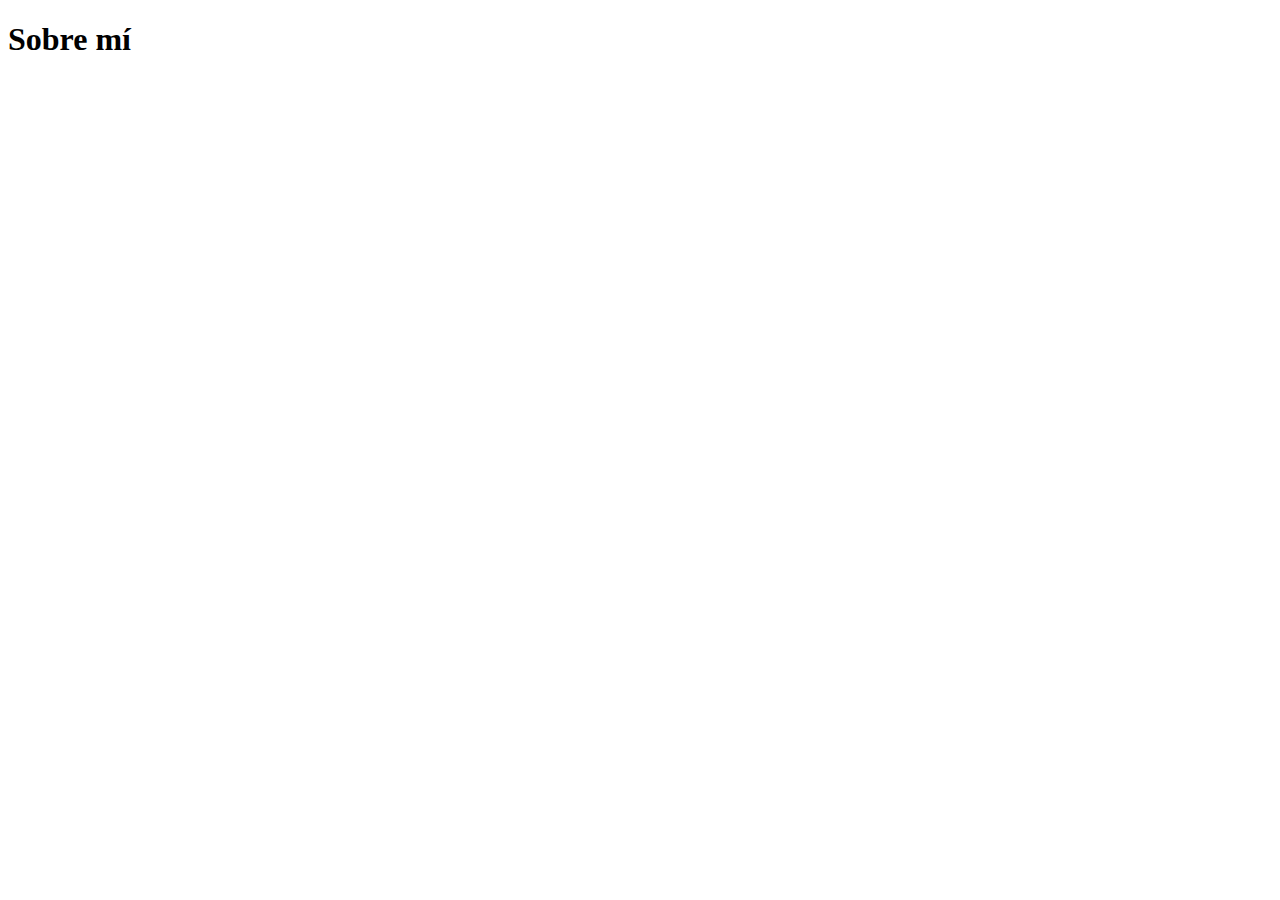
==== about.html @ 172fbe13 "Crea nueva página y organiza los estilos" ====
<!DOCTYPE html>
<html lang="es-CO">
<head>
    <meta charset="UTF-8">
    <meta name="viewport" content="width=device-width, initial-scale=1.0">
    <title>Sobre mí</title>
</head>
<body>
    <h1>Sobre mí</h1>
</body>
</html>
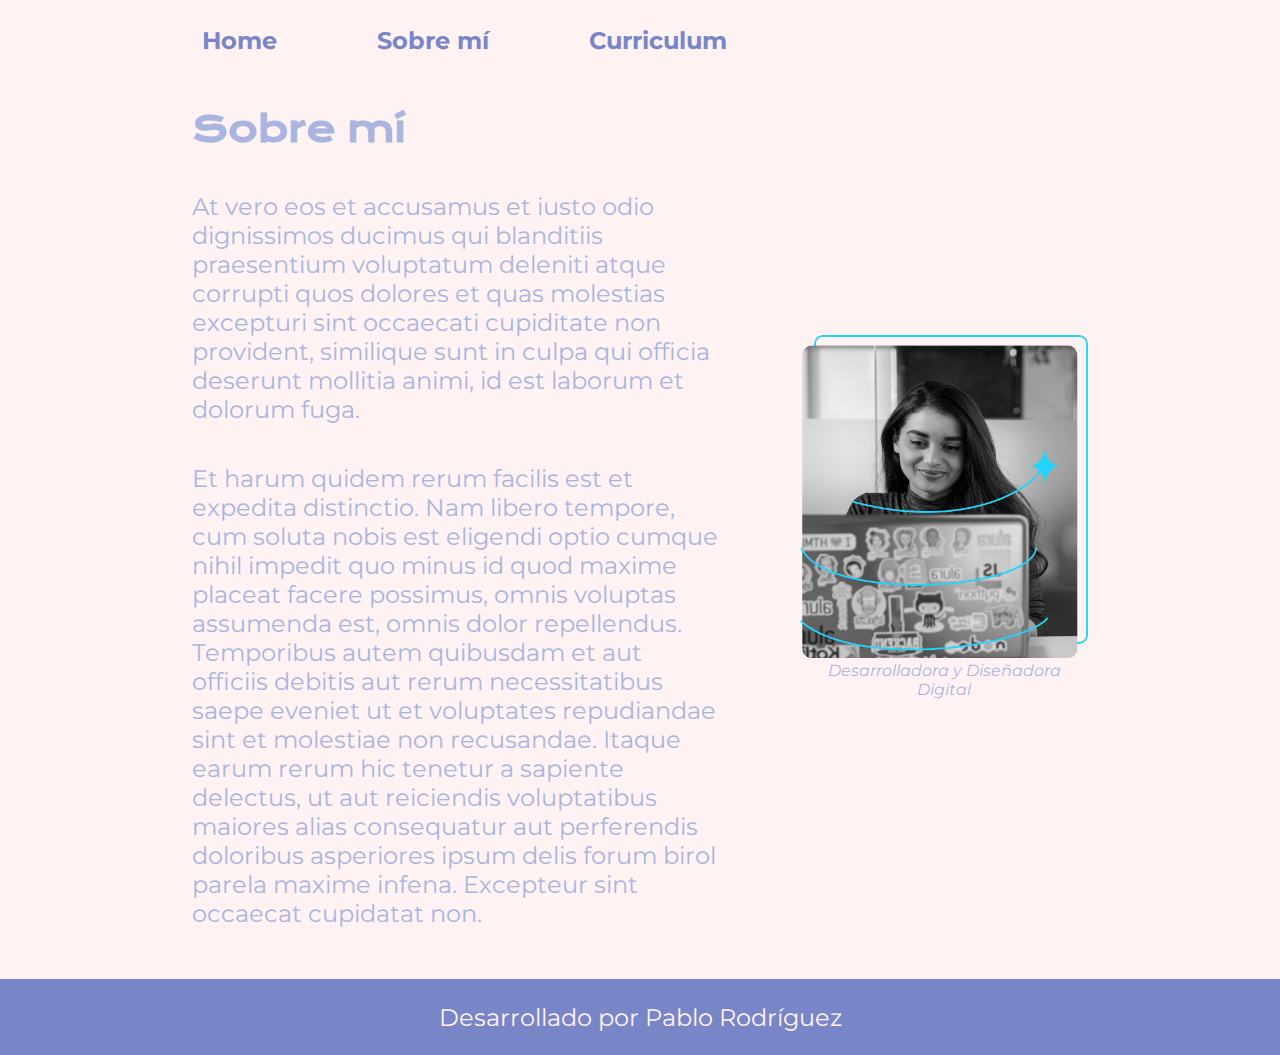
==== commit 92adc6f7: "Agregar archivo readme.md y modificaciones por buenas prácticas" ====
--- a/about.html
+++ b/about.html
@@ -3,9 +3,43 @@
 <head>
     <meta charset="UTF-8">
     <meta name="viewport" content="width=device-width, initial-scale=1.0">
+    <meta name="description" content="Información sobre Ana García, desarrolladora Front-end.">
+    <meta name="keywords" content="Ana García, desarrolladora, React, HTML, CSS">
     <title>Sobre mí</title>
+
+    <link rel="stylesheet" href="./styles/style.css">
 </head>
 <body>
-    <h1>Sobre mí</h1>
+    <header class="header">
+        <!-- Etiqueta con semantica de navegación. Contendrá enlaces importantes para la navegación -->
+        <nav class="header__menu">
+            <ul class="header__menu__container">
+                <li><a class="header__menu__link" href="index.html">Home</a></li>
+                <li><a class="header__menu__link" href="about.html">Sobre mí</a></li>
+                <li><a class="header__menu__link" href="curriculum.html">Curriculum</a></li>
+            </ul>
+        </nav>
+    </header>
+    <main class="presentacion">
+        <section class="presentacion__contenido">
+            <h1 class="presentacion__contenido__titulo">
+                Sobre mí
+            </h1>
+            
+            <p class="presentacion__contenido__texto">
+                At vero eos et accusamus et iusto odio dignissimos ducimus qui blanditiis praesentium voluptatum deleniti atque corrupti quos dolores et quas molestias excepturi sint occaecati cupiditate non provident, similique sunt in culpa qui officia deserunt mollitia animi, id est laborum et dolorum fuga.
+            </p>
+            <p class="presentacion__contenido__texto">
+                Et harum quidem rerum facilis est et expedita distinctio. Nam libero tempore, cum soluta nobis est eligendi optio cumque nihil impedit quo minus id quod maxime placeat facere possimus, omnis voluptas assumenda est, omnis dolor repellendus. Temporibus autem quibusdam et aut officiis debitis aut rerum necessitatibus saepe eveniet ut et voluptates repudiandae sint et molestiae non recusandae. Itaque earum rerum hic tenetur a sapiente delectus, ut aut reiciendis voluptatibus maiores alias consequatur aut perferendis doloribus asperiores ipsum delis forum birol parela maxime infena. Excepteur sint occaecat cupidatat non.
+            </p>
+        </section>
+        <figure class="presentacion__figura">
+            <img class="presentacion__figura__img" src="./assets/Imagem.png" alt="Fotografía de Ana García trabajando">
+            <figcaption class="presentacion__figura__caption">Desarrolladora y Diseñadora Digital</figcaption>
+        </figure>
+    </main>
+    <footer class="footer">
+        <p>Desarrollado por Pablo Rodríguez</p>
+    </footer>
 </body>
 </html>--- a/styles/style.css
+++ b/styles/style.css
@@ -0,0 +1,202 @@
+@import url('https://fonts.googleapis.com/css2?family=Krona+One&family=Montserrat:ital,wght@0,100..900;1,100..900&display=swap');
+
+/*
+DECLARACIÓN VARIABLES 
+-Las variables que declaramos siempre inician por: --
+-Para utilizar las variables lo hacemos usando la función "var( <--COLOCAMOS_NOMBRE_VARIABLE> )"
+*/
+:root {/*corresponde al alcance global*/
+    /*Colores*/
+    /*Podemos usar Color hunt" o cualquier sitio de paleta de colores para cambiar a nuestro gusto el sitio web solo modificando estas variables*/
+    /*PALETA COLOR 1*/
+    --color-primario: #000000;/*corresponde al color de fondo*/
+    --color-secundario: #F6F6F6;/*corresponde al color como blanco usado especialmente en los textos*/
+    --color-terciario: #22D4FD;/*Corresponde al color usado especialmente en los títulos*/
+    --color-hover: #272727;/*color usado en el hover de los enlaces a redes sociales*/
+
+    /*PALETA COLOR 2*/
+    --color-primario: #FFF2F2;/*corresponde al color de fondo*/
+    --color-secundario: #A9B5DF;/*corresponde al color como blanco usado especialmente en los textos*/
+    --color-terciario: #7886C7;/*Corresponde al color usado especialmente en los títulos*/
+    --color-hover: #2D336B;/*color usado en el hover de los enlaces a redes sociales*/
+
+    /*Fuentes tipográficas*/
+    --fuente-montserrat: "Montserrat", sans-serif;
+    --fuente-krona: "Krona One", sans-serif;
+
+}
+
+/*Reset básico útil para proyectos pequeños*/
+* {
+    padding: 0;
+    margin: 0;
+}
+
+html {
+    font-size: 62.5%; /*1rem = 10px*/
+}
+
+/****************************************
+STYLE VERSIÓN DESKTOP
+*****************************************/
+
+body {
+    /*Ausencia de color es negro*/
+    background-color: var(--color-primario);
+    /*Color de partes textuales y decorativas del elemento*/
+    color: var(--color-secundario);
+    /*hacer que el elemento ocupe el 100% de la altura de la ventana de visualización (viewport) del navegador.*/
+    /*Teniendo en cuenta que ya tenemos más contenido vertical ya no necesitaremos este height*/
+    /*height: 100vh;*//*(viewport height)*/
+    box-sizing: border-box;
+    /*Tipografía generamente usada*/
+    font-family: var(--fuente-montserrat);
+}
+
+.header {
+    margin: 2% 15%;
+}
+
+.header__menu__container {
+    display: flex;
+    gap: 80px;
+    list-style: none;/*quita las viñetas de los <li>*/
+}
+
+.header__menu__link {
+    text-decoration: none;/*quita el underline de los enlaces*/
+    font-size: 2.4rem;
+    font-weight: 700;
+    color: var(--color-terciario);
+    padding: 0.5rem 1.0rem;
+}
+
+.header__menu__link:hover {
+    color: #10a0c0;
+}
+
+.presentacion {
+    display: flex; /*Por default deja el 'flex-direction: row', es decir, deja los hijos en línea horizontalmente*/
+    align-items: center; /*Es como el justify-content pero perpendicular al eje principal. Centra los elementos verticalmente teniendo como referencia el elemento más alto*/
+    margin: 4% 15%;/*espacio afuera*/
+    justify-content: space-between;/*para separar el texto de la imagen*/
+    gap: 82px;
+}
+
+.presentacion__contenido {
+    /*width: 615px;*//*esto lo obtenemos de Figma. Del Layout W*/
+    width: 100%;/*dejamos un responsivo el width*/
+    display: flex;
+    flex-direction: column;
+    /*Agregamos espacio vertical con gap de Flexbox*/
+    gap: 40px;
+}
+
+.presentacion__contenido__titulo {
+    font-size: 3.6rem;
+    font-family: var(--fuente-krona);
+}
+
+.presentacion__contenido__titulo--destacado {
+    color: var(--color-terciario);
+}
+
+.presentacion__contenido__texto {
+    font-size: 2.4rem;
+    font-weight: 400;
+}
+
+.presentacion__contenido__texto a {
+    text-decoration: none;
+    color: var(--color-terciario);
+}
+
+.presentacion__contenido__texto--tamanio:hover {
+    font-size: 2.2rem;
+    font-weight: 700;
+}
+
+.presentacion__enlaces {
+    display: flex;
+    /*Al cambiar el flex-direction, cambiamos el eje de nuestros botones. Con el row el eje es horizontal, con el column el eje es vertical*/
+    flex-direction: column;/*Por default es row*/
+    /*En este contexto, utilizamos align-items para centrar los elementos column horizontalmente*/
+    align-items: center;
+    gap: 32px;/*Se obtiene del diseño en Figma. Seleccionando el elemento, luego pulsa la tecla ALT y mueve el mouse para conocer las medidas*/
+}
+
+.presentacion__enlaces__subtitulo {
+    font-family: var(--fuente-krona);
+    font-size: 2.4rem;/*Ya lo heredaba por el h2 del user agent (en Chrome)*/
+    font-weight: 400;/*En el figma aparece 'Regular'*/
+}
+
+.presentacion__enlaces__link {
+    width: 60%;
+    text-align: center;
+    border-radius: 8px;
+    font-size: 2.4rem;
+    /*Grosor de la fuente*/
+    font-weight: 600;/*Corresponde a SemiBold (semi-negrita) en Figma*/
+    padding: 2.15rem 0;/*No agregaremos relleno horizontal*/
+    text-decoration: none;/*Quita el underline*/
+    color: var(--color-secundario);
+    border: 2px solid var(--color-terciario);
+
+    /*propiedades para posicionar el icono y el texto del enlace*/
+    display: flex;
+    justify-content: center;/*lo utilizamos porque estamos en el eje horizontal*/
+    gap: 16px;
+    align-items: center;
+}
+
+/* hover - Esta propiedad cambia el aspecto del boton cuando posicionamos sobre el */
+.presentacion__enlaces__link:hover {
+    /*En el diseño de Figma, el diseñador establecio que al pasar el mouse se debía agregar un background color*/
+    background-color: var(--color-hover);
+    padding: 3.5%;
+}
+
+.presentacion__figura__img {
+    width: 100%;/*Hacemos que la imagen ocupe el 100% del padre, es decir, del <figure>*/
+}
+
+.presentacion__figura__caption {
+    text-align: center;
+    font-size: 1.6rem;
+    font-style: italic;
+}
+
+.footer {
+    background-color: var(--color-terciario);
+    padding: 2.364rem;/*Tomamos el valor que había en Figma*/
+    color: var(--color-primario);
+    text-align: center;
+    font-size: 2.4rem;
+    font-weight: 400;
+}
+
+/****************************************
+STYLE VERSIÓN MOBILE
+*****************************************/
+/*Media Queries -> Se usará cuando el ancho del viewport sea igual o menor a 900px*/
+@media (max-width: 900px) {
+
+    .header__menu__container {
+        flex-wrap: wrap;
+        justify-content: center;
+        gap: 30px;
+    }
+
+    .presentacion {
+        /*Ya tenemos un display: flex; y por default flex-direction está en fila (uno al lado del otro)*/
+        flex-direction: column-reverse;/*Hacemos el reverse para que la imagen quede de primeras*/
+        padding: 4%;/*Al probar en herramientas de desarrollador observamos que al hacer pequeña la pantalla se exprimia el contenido entre los laterales (relleno/padding)*/
+    }
+
+    .presentacion__contenido {
+        /*el ancho del elemento se ajusta automáticamente al tamaño de su contenido. Esto significa que el elemento solo ocupará el espacio que necesita para mostrar su contenido, sin forzarse a llenar el 100% del ancho del elemento padre. Si el contenido es más pequeño, el elemento será más pequeño.*/
+        width: auto;
+    }
+}
+  